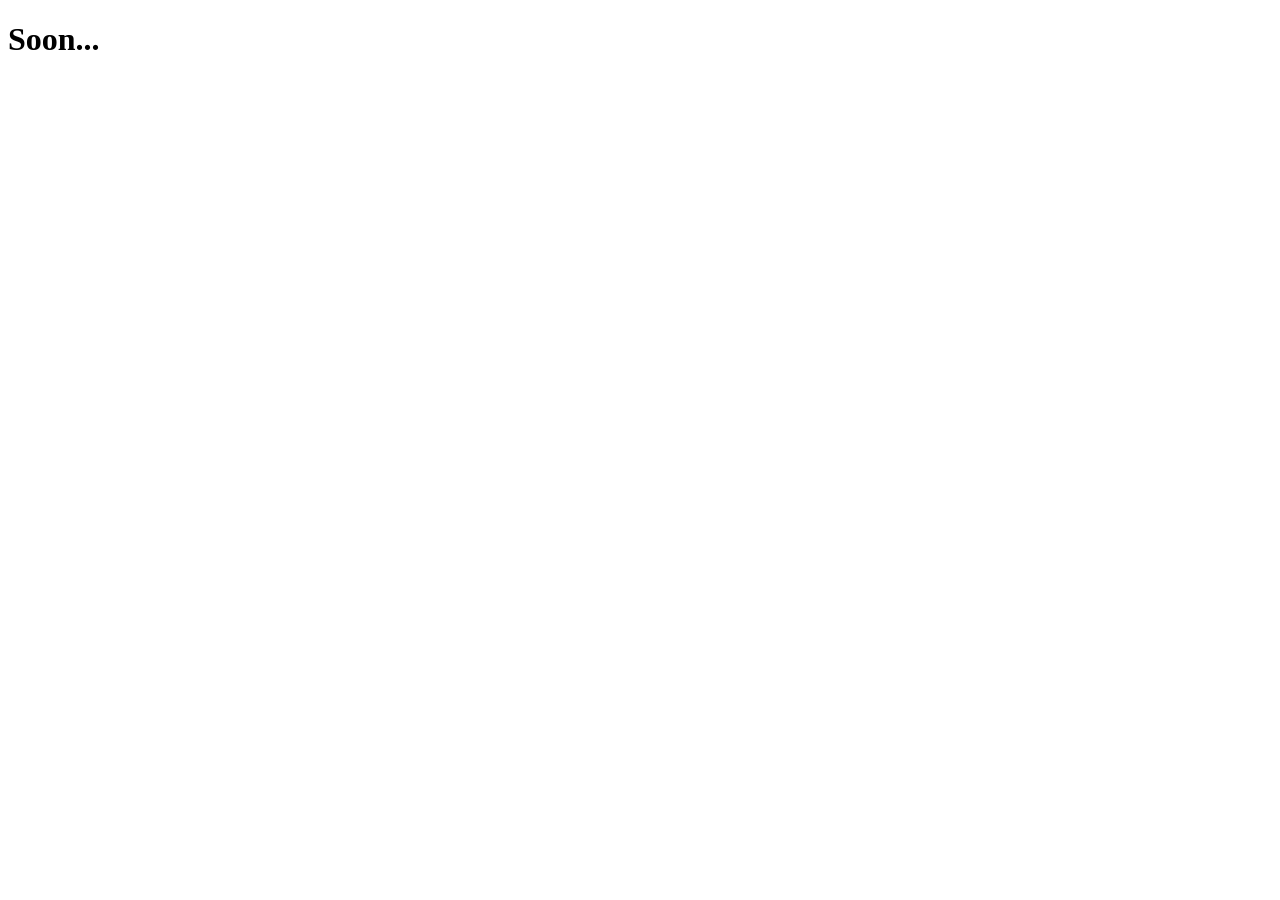
==== index.html @ 2fe50da7 "Fixed PFP (Again and Again)" ====
<!DOCTYPE html>
<html lang="en">

<head>
    <meta charset="UTF-8">
    <meta name="viewport" content="width=device-width, initial-scale=1.0">
    <meta content="Tomusiek's Portfolio" property="og:title">
    <meta content="Learn more about my journey!🤗" property="og:description">
    <meta content="https://tomusiek.github.io" property="og:url">
    <meta content="https://media.discordapp.net/attachments/1258436163161686180/1307443851513827450/2b440717f3d77d23e69bb0b28c24b3e5.jpg?ex=673a5379&is=673901f9&hm=e0a1de2eee6243dd8792701cbe8671545dc72ae9a1f29eef8498b4d5eeaf0edd&=&format=webp&width=666&height=624" property="og:image">
    <meta content="#ADD8E6" data-react-helmet="true" name="theme-color">
    <title>Portfolio</title>
    </had>

<body>
    <h1>Soon...</h1>
</body>

</html>
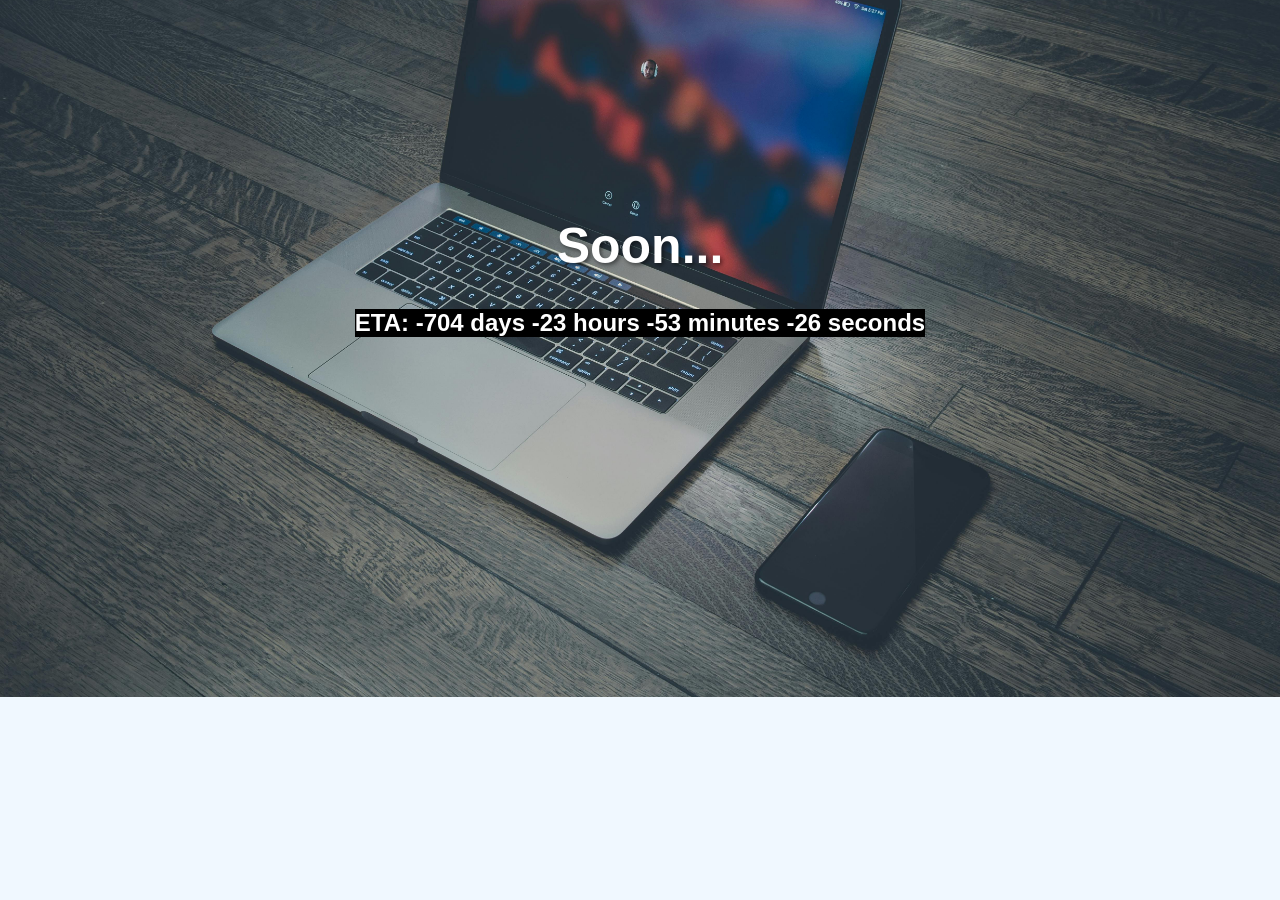
==== commit e469bb22: "Fixed Main Page" ====
--- a/index.html
+++ b/index.html
@@ -7,13 +7,22 @@
     <meta content="Tomusiek's Portfolio" property="og:title">
     <meta content="Learn more about my journey!🤗" property="og:description">
     <meta content="https://tomusiek.github.io" property="og:url">
-    <meta content="https://media.discordapp.net/attachments/1258436163161686180/1307443851513827450/2b440717f3d77d23e69bb0b28c24b3e5.jpg?ex=673a5379&is=673901f9&hm=e0a1de2eee6243dd8792701cbe8671545dc72ae9a1f29eef8498b4d5eeaf0edd&=&format=webp&width=666&height=624" property="og:image">
-    <meta content="#ADD8E6" data-react-helmet="true" name="theme-color">
+    <meta content="https://i.imgur.com/vbqp7Om.png" property="og:image">
+    <meta content="#f59542" data-react-helmet="true" name="theme-color">
+    <link rel="stylesheet" href="style.css">
+    <link rel="icon" href="../Assets/profile.png">
     <title>Portfolio</title>
-    </had>
+</head>
 
 <body>
     <h1>Soon...</h1>
+    <h2 id="countdown">ETA: 00 days 00 hours 00 minutes 00 seconds</h2>
+
+    <audio autoplay loop>
+        <source src="../Assets/background-music.mp3" type="audio/mpeg">
+    </audio>
 </body>
 
+<script src="script.js"></script>
+
 </html>
--- a/style.css
+++ b/style.css
@@ -0,0 +1,42 @@
+html {
+    background-color: aliceblue;
+    color: white;
+    text-shadow: 2px 2px 4px rgba(0, 0, 0, 0.5);
+    font-family: 'Franklin Gothic Medium', 'Arial Narrow', Arial, sans-serif;
+    height: 60%;
+    margin: 0;
+    display: flex;
+    justify-content: center;
+    align-items: center;
+
+    background-image: url('../Assets/background.jpg');
+    background-size: cover;
+    background-position: center;
+    background-repeat: no-repeat;
+}
+
+h1 {
+    animation: fadeIn 2s ease-in-out;
+    font-size: 50px;
+    text-align: center;
+}
+
+h2 {
+    background-color: black;
+    opacity: 0;
+    animation: fadeIn 2s ease-in-out;
+    animation-delay: 1.5s;
+    animation-fill-mode: forwards;
+}
+
+@keyframes fadeIn {
+    from {
+        opacity: 0;
+        transform: translateY(-20px);
+    }
+
+    to {
+        opacity: 1;
+        transform: translateY(0);
+    }
+}
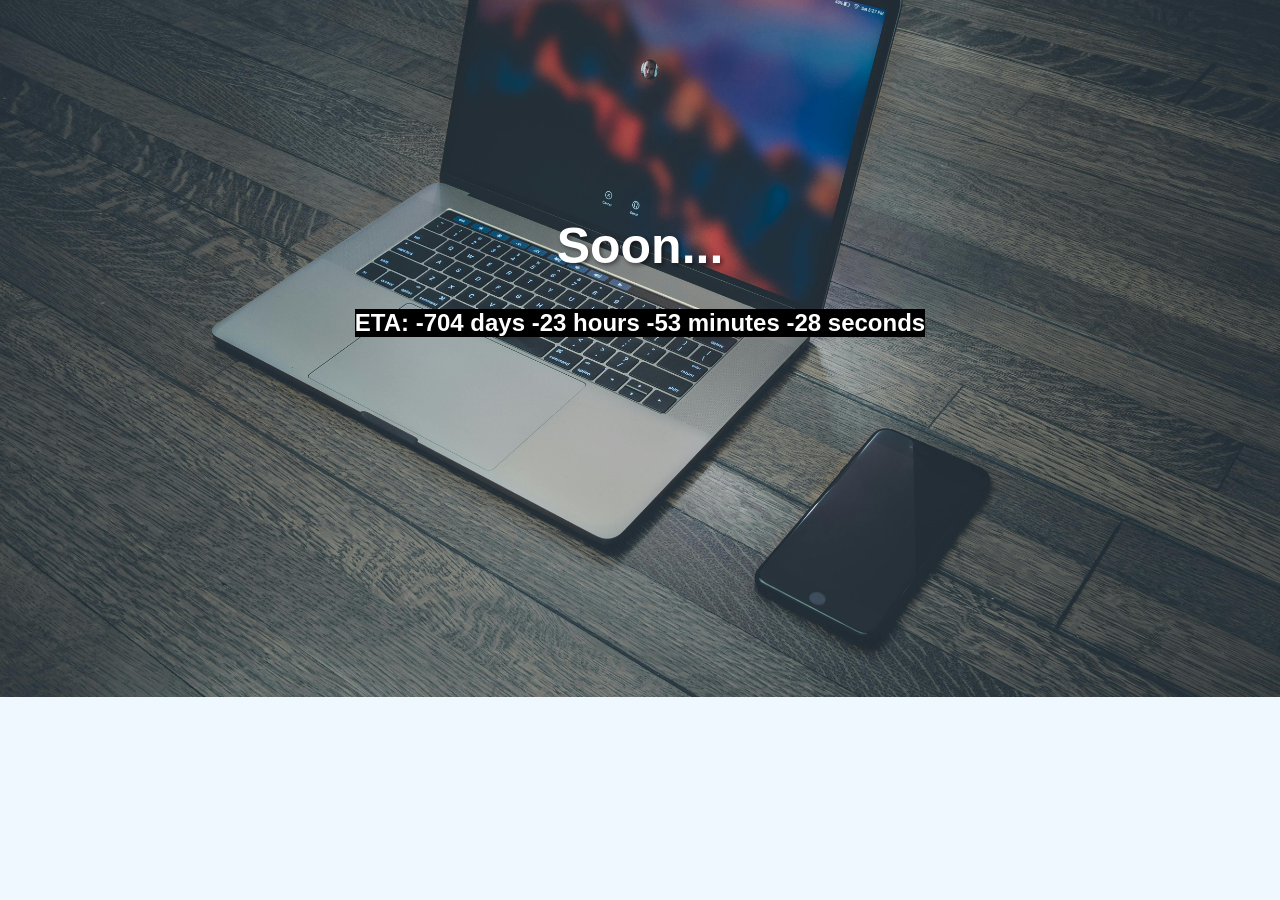
==== commit 7f3aa81e: "Fixed Paths" ====
--- a/index.html
+++ b/index.html
@@ -10,7 +10,7 @@
     <meta content="https://i.imgur.com/vbqp7Om.png" property="og:image">
     <meta content="#f59542" data-react-helmet="true" name="theme-color">
     <link rel="stylesheet" href="style.css">
-    <link rel="icon" href="../Assets/profile.png">
+    <link rel="icon" href="./Assets/profile.png">
     <title>Portfolio</title>
 </head>
 
@@ -19,7 +19,7 @@
     <h2 id="countdown">ETA: 00 days 00 hours 00 minutes 00 seconds</h2>
 
     <audio autoplay loop>
-        <source src="../Assets/background-music.mp3" type="audio/mpeg">
+        <source src="./Assets/background-music.mp3" type="audio/mpeg">
     </audio>
 </body>
 
--- a/style.css
+++ b/style.css
@@ -9,7 +9,7 @@
     justify-content: center;
     align-items: center;
 
-    background-image: url('../Assets/background.jpg');
+    background-image: url('./Assets/background.jpg');
     background-size: cover;
     background-position: center;
     background-repeat: no-repeat;
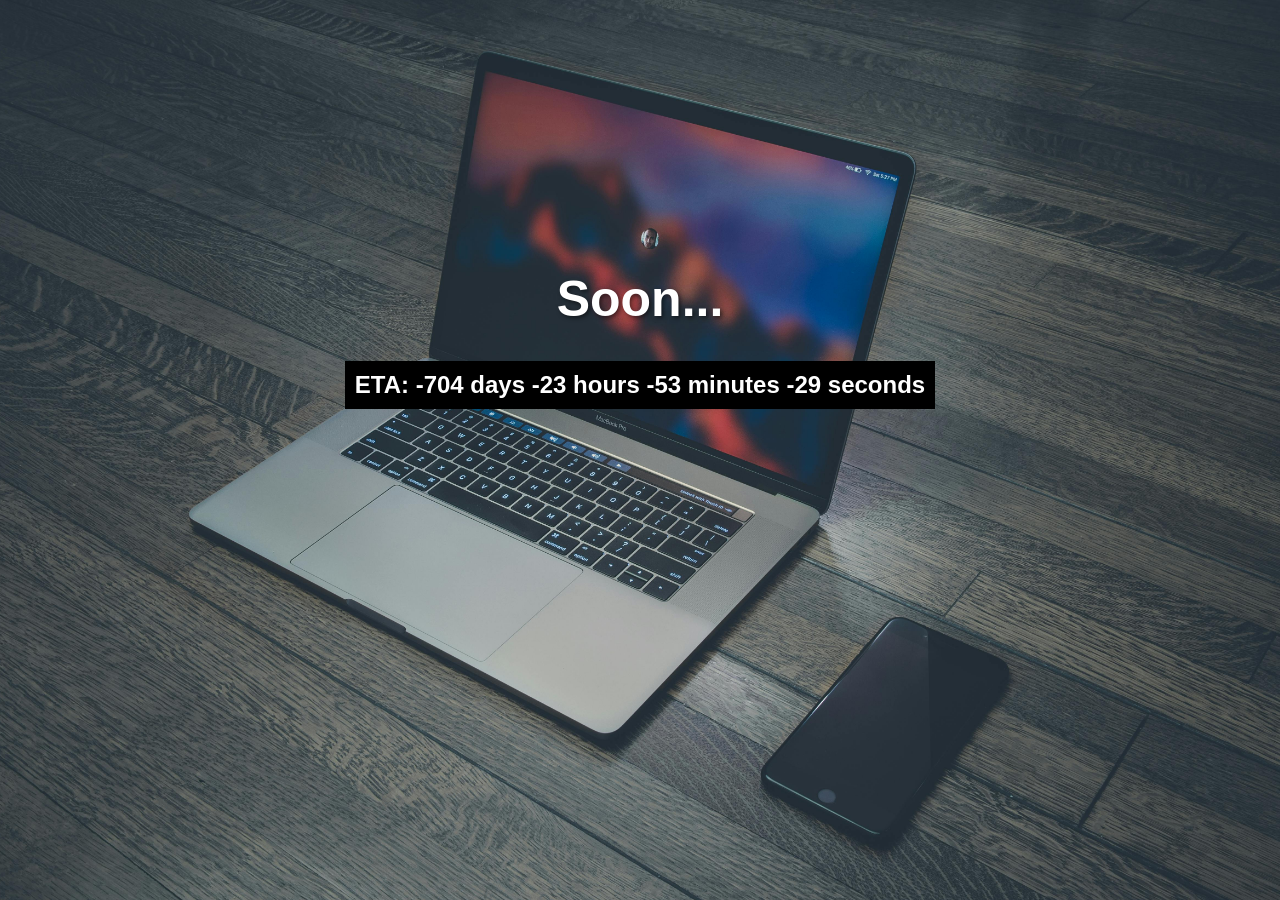
==== commit 989342f8: "Fixed Mobile Version" ====
--- a/index.html
+++ b/index.html
@@ -15,8 +15,10 @@
 </head>
 
 <body>
-    <h1>Soon...</h1>
-    <h2 id="countdown">ETA: 00 days 00 hours 00 minutes 00 seconds</h2>
+    <div id="main">
+        <h1>Soon...</h1>
+        <h2 id="countdown">ETA: 00 days 00 hours 00 minutes 00 seconds</h2>
+    </div>
 
     <audio autoplay loop>
         <source src="./Assets/background-music.mp3" type="audio/mpeg">
--- a/style.css
+++ b/style.css
@@ -3,16 +3,27 @@
     color: white;
     text-shadow: 2px 2px 4px rgba(0, 0, 0, 0.5);
     font-family: 'Franklin Gothic Medium', 'Arial Narrow', Arial, sans-serif;
-    height: 60%;
+    height: 100%;
     margin: 0;
     display: flex;
-    justify-content: center;
-    align-items: center;
-
+    justify-content: center; /* Pozostawiamy centrowanie poziome */
     background-image: url('./Assets/background.jpg');
     background-size: cover;
     background-position: center;
     background-repeat: no-repeat;
+}
+
+body {
+    display: flex;
+    height: 100%;
+    margin: 0;
+    flex-direction: column; /* Wstawienie układu w kolumnach, aby elementy były ułożone w pionie */
+    justify-content: flex-start; /* Wyrównanie zawartości do góry */
+}
+
+#main {
+    padding-top: 40%; /* Odstęp od góry */
+    text-align: center; /* Wyśrodkowanie tekstu w main */
 }
 
 h1 {
@@ -27,6 +38,7 @@
     animation: fadeIn 2s ease-in-out;
     animation-delay: 1.5s;
     animation-fill-mode: forwards;
+    padding: 10px;
 }
 
 @keyframes fadeIn {
@@ -39,4 +51,14 @@
         opacity: 1;
         transform: translateY(0);
     }
+}
+
+@media screen and (max-width: 600px) {
+    html, body {
+        height: 100vh;
+    }
+    body {
+        background-size: cover;
+        background-position: center;
+    }
 }
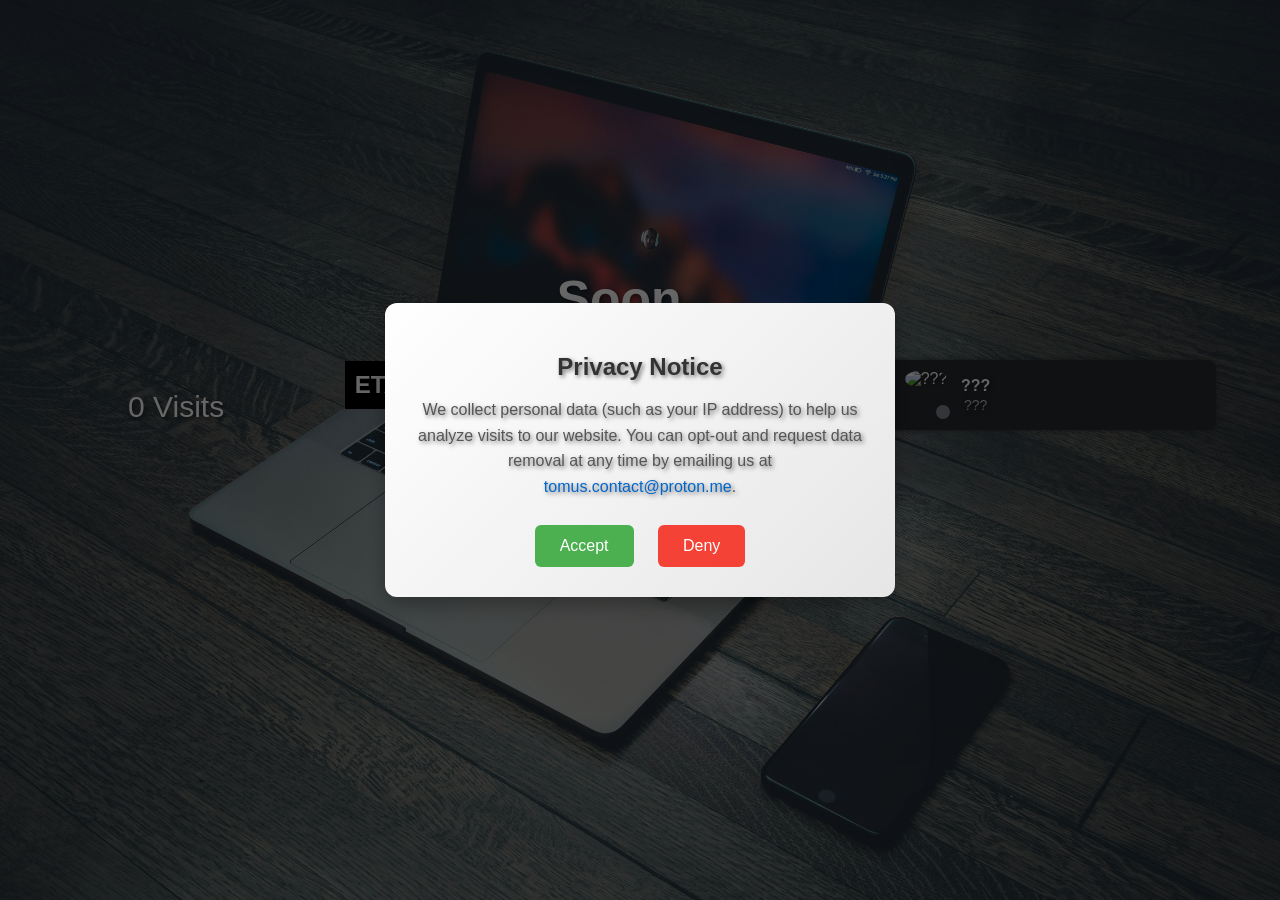
==== commit d823f88b: "Added API Requests" ====
--- a/index.html
+++ b/index.html
@@ -18,6 +18,27 @@
     <div id="main">
         <h1>Soon...</h1>
         <h2 id="countdown">ETA: 00 days 00 hours 00 minutes 00 seconds</h2>
+        <p id="visit-count">0 Visits</p>
+
+        <div class="profile-container">
+            <div class="avatar">
+                <img src="" alt="???" class="av">
+                <div class="status"></div>
+            </div>
+            <div class="info">
+                <div class="username">???</div>
+                <div class="status-text">???</div>
+            </div>
+        </div>
+    </div>
+
+    <div class="popup" id="privacyPopup">
+        <div class="popup-content">
+            <h2>Privacy Notice</h2>
+            <p>We collect personal data (such as your IP address) to help us analyze visits to our website. You can opt-out and request data removal at any time by emailing us at <a href="mailto:tomus.contact@proton.me">tomus.contact@proton.me</a>.</p>
+            <button class="accept" onclick="acceptPrivacy()">Accept</button>
+            <button class="deny" onclick="denyPrivacy()">Deny</button>
+        </div>
     </div>
 
     <audio autoplay loop>
--- a/style.css
+++ b/style.css
@@ -6,7 +6,7 @@
     height: 100%;
     margin: 0;
     display: flex;
-    justify-content: center; /* Pozostawiamy centrowanie poziome */
+    justify-content: center;
     background-image: url('./Assets/background.jpg');
     background-size: cover;
     background-position: center;
@@ -17,13 +17,13 @@
     display: flex;
     height: 100%;
     margin: 0;
-    flex-direction: column; /* Wstawienie układu w kolumnach, aby elementy były ułożone w pionie */
-    justify-content: flex-start; /* Wyrównanie zawartości do góry */
+    flex-direction: column;
+    justify-content: flex-start;
 }
 
 #main {
-    padding-top: 40%; /* Odstęp od góry */
-    text-align: center; /* Wyśrodkowanie tekstu w main */
+    padding-top: 40%;
+    text-align: center;
 }
 
 h1 {
@@ -32,13 +32,165 @@
     text-align: center;
 }
 
-h2 {
+#countdown {
     background-color: black;
     opacity: 0;
     animation: fadeIn 2s ease-in-out;
     animation-delay: 1.5s;
     animation-fill-mode: forwards;
     padding: 10px;
+}
+
+#visit-count {
+    font-size: 30px;
+    opacity: 0;
+    position: absolute;
+    left: 10%;
+    top: 40%;
+    animation: fadeIn 2s ease-in-out;
+    animation-delay: 2.5s;
+    animation-fill-mode: forwards;
+}
+
+.popup {
+    position: fixed;
+    opacity: 0;
+    top: 0;
+    left: 0;
+    width: 100%;
+    height: 100%;
+    background-color: rgba(0, 0, 0, 0.6);
+    display: flex;
+    justify-content: center;
+    align-items: center;
+    z-index: 9999;
+    animation: fadeIn 2s ease-in-out;
+    animation-delay: 2s;
+    animation-fill-mode: forwards;
+}
+
+.popup-content {
+    background: linear-gradient(135deg, #ffffff, #e6e6e6);
+    padding: 30px;
+    border-radius: 12px;
+    box-shadow: 0 8px 20px rgba(0, 0, 0, 0.3);
+    max-width: 450px;
+    width: 90%;
+    text-align: center;
+}
+
+.popup-content h2 {
+    margin-bottom: 15px;
+    font-size: 24px;
+    color: #333333;
+}
+
+.popup-content p {
+    margin-bottom: 25px;
+    font-size: 16px;
+    color: #555555;
+    line-height: 1.6;
+}
+
+.popup-content a {
+    color: #0066cc;
+    text-decoration: none;
+}
+
+.popup-content a:hover {
+    text-decoration: underline;
+}
+
+.popup-content button {
+    margin: 0 10px;
+    padding: 12px 25px;
+    border: none;
+    border-radius: 6px;
+    font-size: 16px;
+    cursor: pointer;
+    transition: background-color 0.3s ease, transform 0.2s ease;
+}
+
+.popup-content button.accept {
+    background-color: #4caf50;
+    color: white;
+}
+
+.popup-content button.accept:hover {
+    background-color: #45a049;
+    transform: scale(1.05);
+}
+
+.popup-content button.deny {
+    background-color: #f44336;
+    color: white;
+}
+
+.popup-content button.deny:hover {
+    background-color: #e53935;
+    transform: scale(1.05);
+}
+
+.profile-container {
+    position: absolute;
+    display: flex;
+    align-items: center;
+    right: 5%;
+    top: 40%;
+    background-color: #292b2f;
+    padding: 10px 15px;
+    border-radius: 8px;
+    box-shadow: 0 4px 10px rgba(0, 0, 0, 0.2);
+    width: 300px;
+    font-family: Arial, Helvetica, sans-serif;
+    box-shadow: 0 0 5px #292b2f;
+    opacity: 0;
+    animation: fadeIn 2s ease-in-out;
+    animation-delay: 2.5s;
+    animation-fill-mode: forwards;
+}
+
+.avatar {
+    position: relative;
+    width: 50px;
+    height: 50px;
+    border-radius: 50%;
+    overflow: visible;
+}
+
+.avatar img {
+    width: 100%;
+    height: 100%;
+    object-fit: cover;
+    border-radius: 50%;
+}
+
+.status {
+    position: absolute;
+    bottom: -1.5px;
+    right: -1.5px;
+    width: 14px;
+    height: 14px;
+    background-color: #80848e;
+    border: 3px solid #292b2f;
+    border-radius: 50%;
+}
+
+.info {
+    margin-left: 10px;
+}
+
+.username {
+    text-align: left;
+    font-size: 16px;
+    color: #ffffff;
+    font-weight: bold;
+}
+
+.status-text {
+    font-size: 14px;
+    color: #b9bbbe;
+    margin-top: 2px;
 }
 
 @keyframes fadeIn {
@@ -54,9 +206,12 @@
 }
 
 @media screen and (max-width: 600px) {
-    html, body {
+
+    html,
+    body {
         height: 100vh;
     }
+
     body {
         background-size: cover;
         background-position: center;
